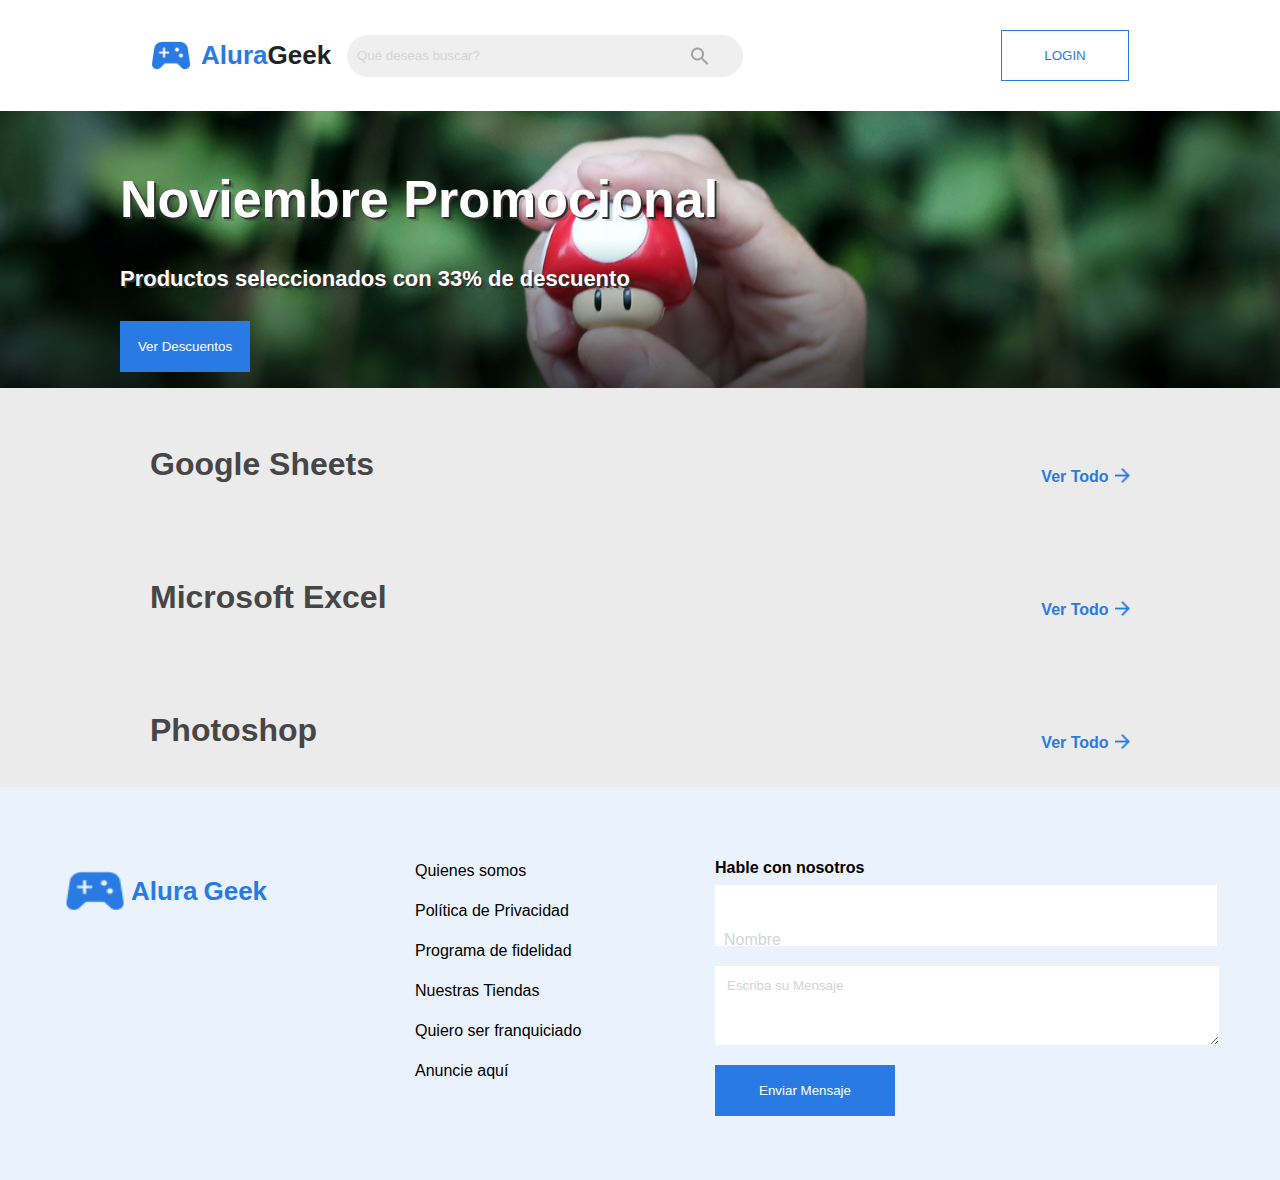
==== index.html @ 7a1feab4 "Comentario 2" ====
<!DOCTYPE html>
<html lang="ES">
  <head>
    <meta charset="UTF-8" />
    <meta http-equiv="X-UA-Compatible" content="IE=edge" />
    <link rel="stylesheet" href="https://fonts.googleapis.com/css2?family=Material+Symbols+Outlined:opsz,wght,FILL,GRAD@20..48,100..700,0..1,-50..200" />

    <meta name="viewport" content="width=device-width, initial-scale=1.0" />
    <link rel="stylesheet" href="../styles/style.css" />
    <link rel="stylesheet" href="../styles/lista-productos.css">
    <link rel="preconnect" href="https://fonts.googleapis.com" />
    <link rel="preconnect" href="https://fonts.gstatic.com" crossorigin />
    <link href="https://fonts.googleapis.com/css2?family=Raleway:wght@400;500&display=swap" rel="stylesheet"/>

    <title>Alura Geek</title>
  </head>
  <body>
    <header>
      <nav>
        <div class="logo-busqueda">
          <a href="#" class="logo">
            <img src="../assets/logo.png" alt="logo" />
            <p class="logo-azul">Alura</p>
            <p>Geek</p>
          </a>
          <input i type="text" placeholder="Qué deseas buscar?" />
        </div>
        <div class="login">
          <a href="login.html"><button type="submit">Login</button></a>
        </div>
        <span class="lupa-search material-symbols-outlined">
          search
          </span>
      </nav>
    </header>

    <section class="destaque">
      <div class="banner">
        <h1>Noviembre Promocional</h1>
        <h4>Productos seleccionados con 33% de descuento</h4>
        <button>Ver Descuentos</button>
      </div>
    </section>

    <section class="general-prods">
      <div class="prod-titulo">
        <div class="titulo">
          <p>Google Sheets</p>
        </div>
        <div class="mostrar-mas">
          <div class="div-verTodo">
            Ver Todo <img class="verTodo" src="../assets/Vector.png" alt="seta" />
          </div>
        </div>
      </div>
      <section class="seccion-productos" data-seccion-1>

      </section>
    </section>

    <section class="general-prods">
      <div class="prod-titulo">
        <div class="titulo">
          <p>Microsoft Excel</p>
        </div>
        <div class="mostrar-mas">
          <div class="div-verTodo">
            Ver Todo <img class="verTodo" src="../assets/Vector.png" alt="seta" />
          </div>
        </div>
      </div>
      <section class="seccion-productos" data-seccion-2>

      </section>
    </section>

    <section class="general-prods">
      <div class="prod-titulo">
        <div class="titulo">
          <p>Photoshop</p>
        </div>
        <div class="mostrar-mas">
          <div class="div-verTodo">
            Ver Todo <img class="verTodo" src="../assets/Vector.png" alt="seta" />
          </div>
        </div>
      </div>
      <section class="seccion-productos" data-seccion-3>

      </section>
    </section>

    <section class="contacto">
      <div class="referencia">
        <img src="../assets/logo.png" alt="logo" />
        <p>Alura</p>
        <p>Geek</p>
      </div>
      <div class="links-utiles">
        <a href="">Quienes somos</a>
        <a href="">Política de Privacidad</a>
        <a href="">Programa de fidelidad</a>
        <a href="">Nuestras Tiendas</a>
        <a href="">Quiero ser franquiciado</a>
        <a href="">Anuncie aquí</a>
      </div>

      <div class="form">
        <p>Hable con nosotros</p>
        <div class="label-float">
          <input
            type="text"
            name="Nombre"
            id="Nombre"
            class="input-nombre"
            placeholder=""
          />
          <label for="Nombre" class="label-nombre">Nombre</label>
        </div>
        <textarea
          name="mensaje"
          id="msg"
          cols="5"
          rows="5"
          placeholder="Escriba su Mensaje"
        ></textarea>
        <button>Enviar Mensaje</button>
      </div>
    </section>
    <script type="module" src="../controllers/productos-controller.js"></script>
  </body>
</html>
---- styles/style.css ----
/*---------------Variaveis---------------*/

:root {
  --background-color:#ffffff;
  --bg-color: #ebebeb;
  --input-placeholder: #d4d4d4;
  --input-bg: #efefef;
  --texto-destaque: #ffff;
  --azul-destaque: #2a7ae4;
  --bg-contacto: #eaf2fd;
  font-family: "Releway", sans-serif;
}

/*---------------Normaliza - Reset-CSS---------------*/

body {
  margin: 0;
  padding: 0;
  box-sizing: border-box;
  font-family: "Releway", sans-serif;
  background-color: var(--bg-color);
  scroll-behavior: smooth;
}

/*---------------Padrão de projeto---------------*/

 textarea:focus,
input:focus {
  box-shadow: 0 0 0 0;
  border: 0 none;
  outline: 0;
}

input::placeholder,
textarea::placeholder {
  color: var(--input-placeholder);
  padding: 2%;
}

a {
  text-decoration: none;
  color: var(--azul-destaque);
  font-weight: 800;
  font-family: "Releway", sans-serif;
}

button {
  cursor: pointer;
}

/*---------------Header---------------*/

header {
  padding: 30px;
  background-color: var(--texto-destaque);
  
}

nav {
  display: flex;
  align-items: center;
  justify-content: space-around;
  flex-direction: row;
  gap: 1rem;
}

.logo-busqueda {
  width: 37rem;
  display: flex;
  align-items: center;
  justify-content: space-between;
  gap: 1rem;
}

.logo {
  display: flex;
  align-items: center;
  text-decoration: none;
  color: #222222;
}

.logo img {
  height: 29.17px;
  width: 40.02px;
}

.logo p {
  font-size: 26px;
  font-weight: bolder;
}

.logo .logo-azul {
  margin-left: 10px;
  color: var(--azul-destaque);
}

.logo-busqueda input {
  width: 393px;
  height: 40px;
  border-radius: 30px;
  border: none;
  background-color: var(--input-bg);
  background-image: url("../assets/lupa.png");
  background-repeat: no-repeat;
  background-position: right;
  background-position-x: 21.5rem;
  justify-content: flex-start;
}

.login {
  
}

.login button {
  width: 8rem;
  height: 51px;
  background: none;
  border: solid 1px var(--azul-destaque);
  color: var(--azul-destaque);
  text-transform: uppercase;
}

.login button:hover {
  background-color: var(--azul-destaque);
  color: var(--texto-destaque);
}

/*---------------Formulario Footer---------------*/

.contacto {
  background-color: var(--bg-contacto);
  display: flex;
  justify-content: center;
  padding: 64px 0;
  flex-wrap: wrap;
}

.referencia {
  display: flex;
  width: 350px;
  margin: 20px 0 0 0;
}

.referencia img {
  width: 60px;
  height: 40px;
}

.img-crud {
  width: 250px;
  height: 200px;
}

.referencia p {
  font-size: 26px;
  font-weight: bolder;
  color: var(--azul-destaque);
  margin-top: 5px;
  margin-left: 6px;
}

.links-utiles {
  display: flex;
  flex-direction: column;
  line-height: 40px;
  width: 200px;
  margin-right: 100px;
}

.links-utiles a {
  color: black;
  font-weight: normal;
}

.form {
  display: flex;
  flex-direction: column;
  position: relative;
  width: 500px;
}

.form p {
  font-weight: bolder;
}

.form input {
  width: 475px;
  position: relative;
  height: 56px;
  border: transparent;
  margin-bottom: 20px;
  box-sizing: content-box;
  padding: 0.5% 2.7%;
  color: var(--azul-destaque);
}

.form input:hover {
  border-bottom: solid 2px var(--azul-destaque);
  transition: linear 1s;
}

.label-nombre {
  width: 100%;
  position: absolute;
  color: var(--input-placeholder);
  top: 80px;
  left: 9px;
  transition: 0.5s;
}

.input-nombre:focus + .label-nombre {
  top: 64px;
  font-size: 14px;
  z-index: 2;
  transition: 0.2s;
  color: var(--azul-destaque);
}

.form textarea {
  width: 100%;
  font-family: "Relaway", sans-serif;
  border: transparent;
  color: var(--azul-destaque);
  margin-bottom: 20px;
}

.form button {
  background-color: var(--azul-destaque);
  border: none;
  color: var(--texto-destaque);
  height: 51px;
  width: 180px;
}

.lupa-search{
  display: none;
}

@media screen and (max-width:768px){
  header {
  }
  
  nav {
  }
  
  .logo-busqueda {
    justify-content: flex-start;
  }
  
  .logo {
    
  }
  
  .logo img {
    width: 2rem;
    height: auto;
  }
  
  .logo p {
    font-size: 1rem;
  }
  
  .logo .logo-azul {
  }
  
  .logo-busqueda input {
    width: 12rem;
  }
  
  .login {
  }
  
  .login button {
    width: 5.5rem;
    height: 2.5rem;
  }
  
  .login button:hover {
  }
  
}

@media screen and (max-width:360px){
  header {
    padding: .5rem;
  }
  
  nav {
    gap: .2rem;
  }
  
  .logo-busqueda {
  }
  
  .logo {
    
  }
  
  .logo img {
    width: 1.2rem;
    height: auto;
  }
  
  .logo p {
    font-size: .8rem;
  }
  
  .logo .logo-azul {
    padding: 0;
  }
  
  .logo-busqueda input {
    display: none;
  }

  .lupa-search{
    display: block;
  }
  
  .login {
  }
  
  .login button {
    width: 5.5rem;
    height: 2.5rem;
  }
  
  .login button:hover {
  }
  .form{
    width: 100%;
    display: flex;
    text-align: center;
    padding: 0 .5rem;
  }
  .form input{
    width: 90%;
    padding: 0;
  }
  .form textarea{
    width: 90%;
    padding: 0;
  }
}
---- styles/lista-productos.css ----
/*-----------------------Banner-----------------------*/
.destaque {
	background-image: url(../assets/banner-image.png);
	background-repeat: no-repeat;
	background-size: cover;
  }

  .banner {
	width: 751px;
	height: 261px;
	padding-left: 7.5rem;
	padding-bottom: 1rem;
	display: flex;
	flex-direction: column;
	justify-content: end;
  }

  .banner h1 {
	color: var(--texto-destaque);
	font-size: 52px;
	font-weight: bold;
	text-shadow: 2px 2px 0px #323131, 5px 4px 0px rgb(0 0 0 / 15%);
  }

  .banner h4 {
	color: var(--texto-destaque);
	font-size: 22px;
	font-weight: bold;
	text-shadow: 2px 2px 0px #323131, 5px 4px 0px rgb(0 0 0 / 15%);
  }

  .banner button {
	background-color: var(--azul-destaque);
	border: none;
	color: var(--texto-destaque);
	height: 51px;
	width: 130px;
  }

  /*-----------------------Main-----------------------*/

  .general-prods {
	height: 100%;
	display: flex;
	flex-direction: column;
	margin: 0 auto;
  }

  .seccion-productos {
	height: 100%;
	padding: 0px 150px 0px 150px;
	display: flex;
	justify-content: space-between;
	flex-wrap: wrap;
	gap: 10px;
  }

  .prod-titulo {
	padding: 20px 110px 0px 120px;
	display: flex;
	justify-content: space-between;
	align-items: center;
  }

  .prod-titulo .titulo {
	font-size: 32px;
	font-weight: bold;
	padding: 30px;
	color: #464646;
  }

  .mostrar-mas {
	font-weight: bold;
	margin-top: 25px;
	color: var(--azul-destaque);
	display: flex;
	padding: 30px;
  }

  .div-verTodo {
	display: flex;
	gap: 0.4rem;
	margin-right: 10px;
  }

  .producto {
	display: flex;
	flex-direction: column;
	margin-bottom: 32px;
	background-color: var(--background-color);
	border-radius: .6rem;
	overflow: hidden;
  }
  

  .verTodo {
	width: 15px;
	height: 15px;
  }
  
  .product-name {
	color: #464646;
	font-weight: 500;
	font-size: 14px;
  }
  .precio {
	color: #464646;
	font-weight: bold;
	font-size: 16px;
  }
  
  .ver-producto {
	font-weight: bold;
	font-size: 16px;
  }
  
  img {
	width: 13rem;
  }
  
  h1,
  p {
	margin: 8px 0px 8px 0px;
  }

  .producto__cuerpo{
	padding: .6rem 1rem;
  }

  @media screen and (max-width:768px){
	.destaque {

	  }
	
	  .banner {
		padding: .6rem;
		width: 30rem;
	  }
	
	  .banner h1 {
		font-size: 2rem;
	  }
	
	  .banner h4 {
		font-size: 1rem;
	  }
	
	  .banner button {
	  }
	
  }

  @media screen and (max-width:360px){
	.destaque {

	  }
	
	  .banner {
		width: 100%;
	  }
	
	  .banner h1 {
		font-size: 1.5rem;
		width: 100%;
	  }
	
	  .banner h4 {
		font-size: .7rem;
		width: 100%;
	  }
	
	  .banner button {
	  }
	  .seccion-productos{
		padding: 0 2rem;
	  }
	  .prod-titulo{
		padding: 0 2rem;
		flex-wrap: wrap;
	  }
	  .prod-titulo .titulo {
		padding: 1rem;
		font-size: 2rem;
	  }
	  .mostrar-mas{
		padding: .5rem;
	  }
  }
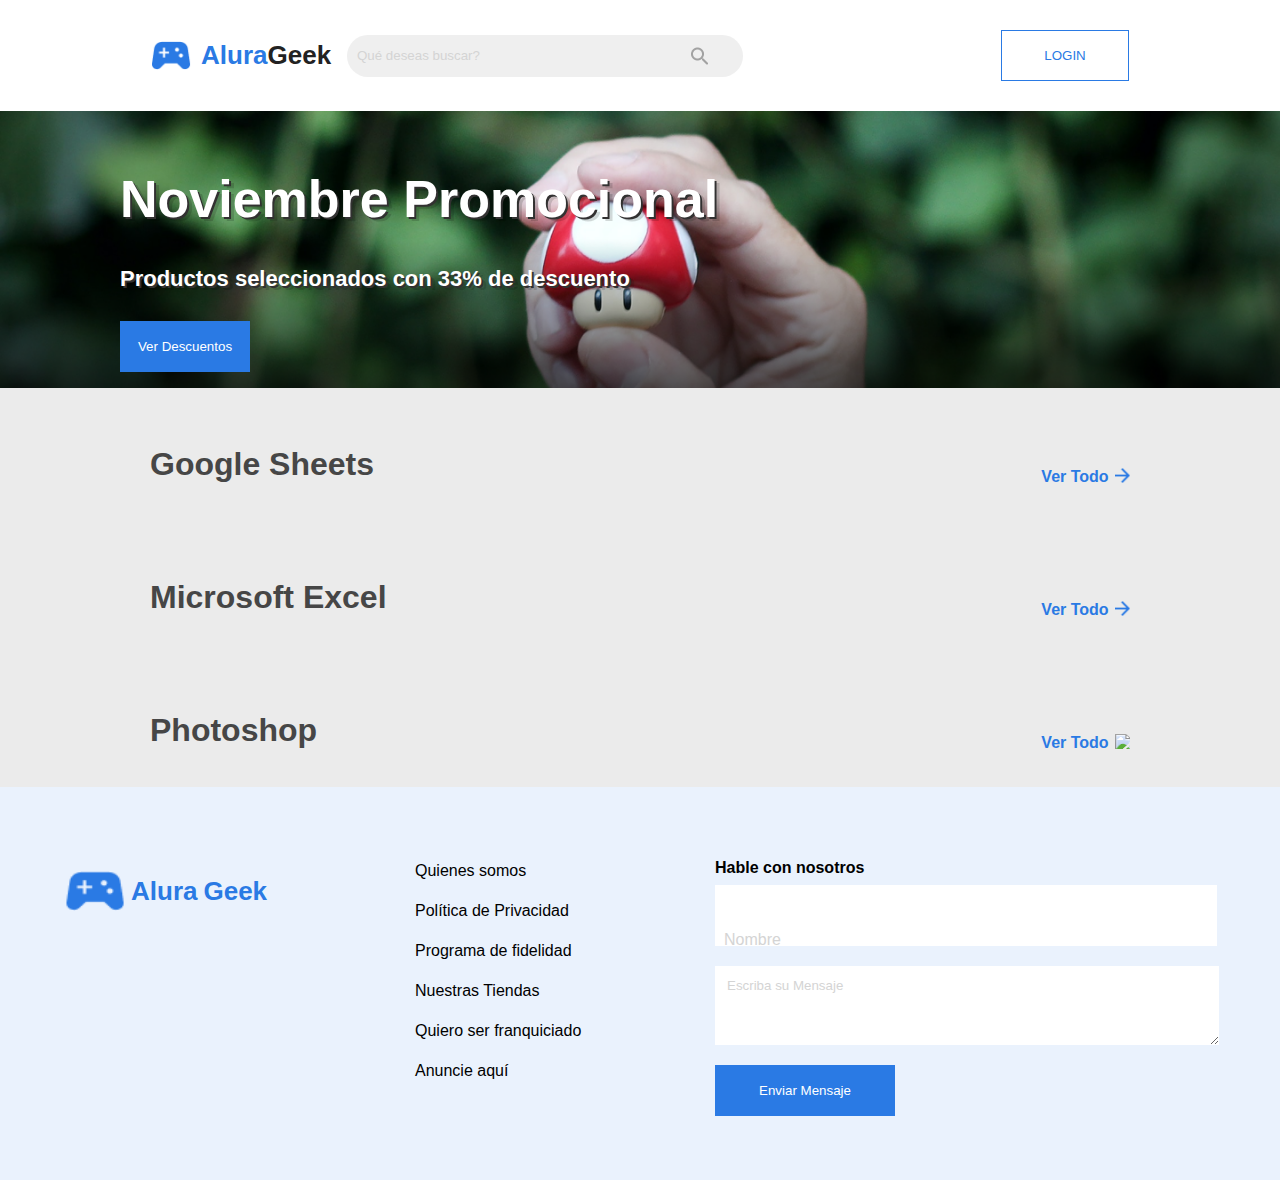
==== commit c307c4e9: "Update index.html" ====
--- a/index.html
+++ b/index.html
@@ -6,8 +6,8 @@
     <link rel="stylesheet" href="https://fonts.googleapis.com/css2?family=Material+Symbols+Outlined:opsz,wght,FILL,GRAD@20..48,100..700,0..1,-50..200" />
 
     <meta name="viewport" content="width=device-width, initial-scale=1.0" />
-    <link rel="stylesheet" href="../styles/style.css" />
-    <link rel="stylesheet" href="../styles/lista-productos.css">
+    <link rel="stylesheet" href="styles/style.css" />
+    <link rel="stylesheet" href="styles/lista-productos.css">
     <link rel="preconnect" href="https://fonts.googleapis.com" />
     <link rel="preconnect" href="https://fonts.gstatic.com" crossorigin />
     <link href="https://fonts.googleapis.com/css2?family=Raleway:wght@400;500&display=swap" rel="stylesheet"/>
@@ -19,7 +19,7 @@
       <nav>
         <div class="logo-busqueda">
           <a href="#" class="logo">
-            <img src="../assets/logo.png" alt="logo" />
+            <img src="assets/logo.png" alt="logo" />
             <p class="logo-azul">Alura</p>
             <p>Geek</p>
           </a>
@@ -49,7 +49,7 @@
         </div>
         <div class="mostrar-mas">
           <div class="div-verTodo">
-            Ver Todo <img class="verTodo" src="../assets/Vector.png" alt="seta" />
+            Ver Todo <img class="verTodo" src="assets/Vector.png" alt="seta" />
           </div>
         </div>
       </div>
@@ -81,7 +81,7 @@
         </div>
         <div class="mostrar-mas">
           <div class="div-verTodo">
-            Ver Todo <img class="verTodo" src="../assets/Vector.png" alt="seta" />
+            Ver Todo <img class="verTodo" src=".assets/Vector.png" alt="seta" />
           </div>
         </div>
       </div>
@@ -92,7 +92,7 @@
 
     <section class="contacto">
       <div class="referencia">
-        <img src="../assets/logo.png" alt="logo" />
+        <img src="assets/logo.png" alt="logo" />
         <p>Alura</p>
         <p>Geek</p>
       </div>
@@ -127,6 +127,6 @@
         <button>Enviar Mensaje</button>
       </div>
     </section>
-    <script type="module" src="../controllers/productos-controller.js"></script>
+    <script type="module" src="controllers/productos-controller.js"></script>
   </body>
-</html>+</html>
